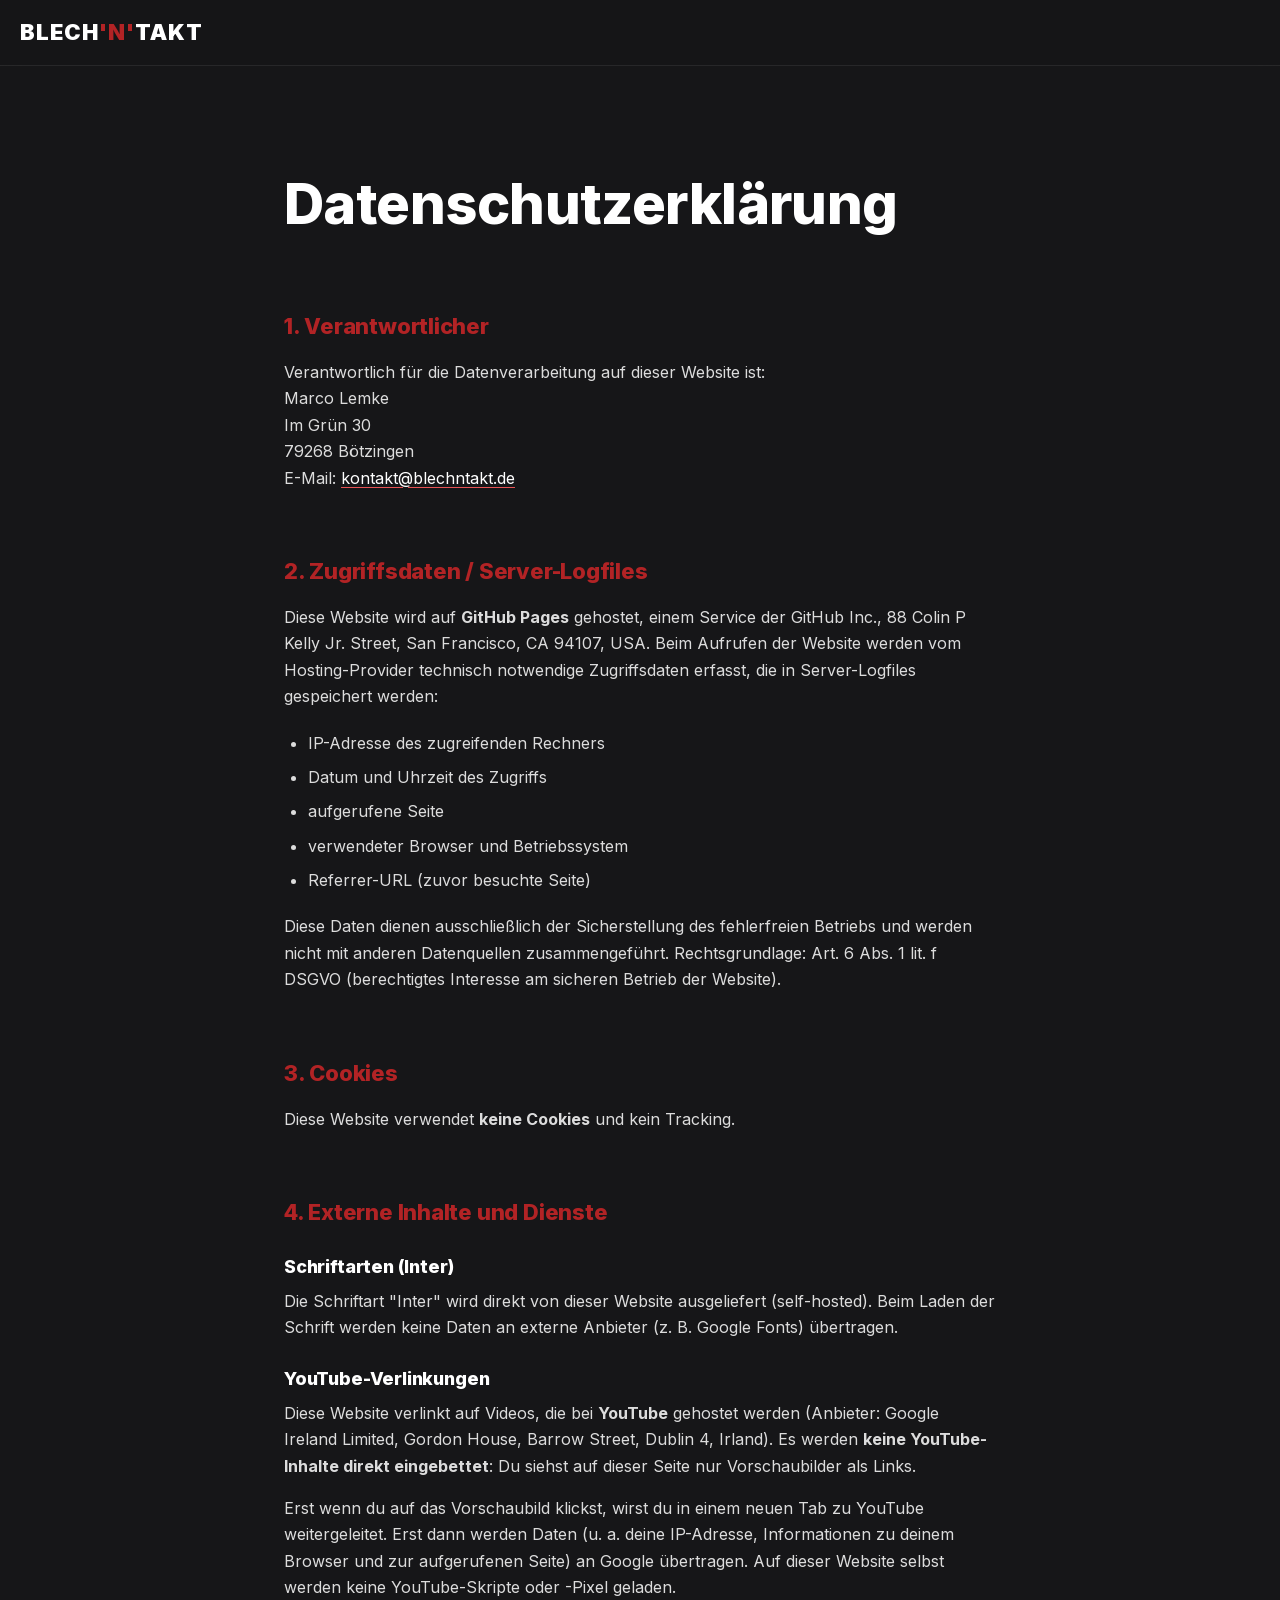
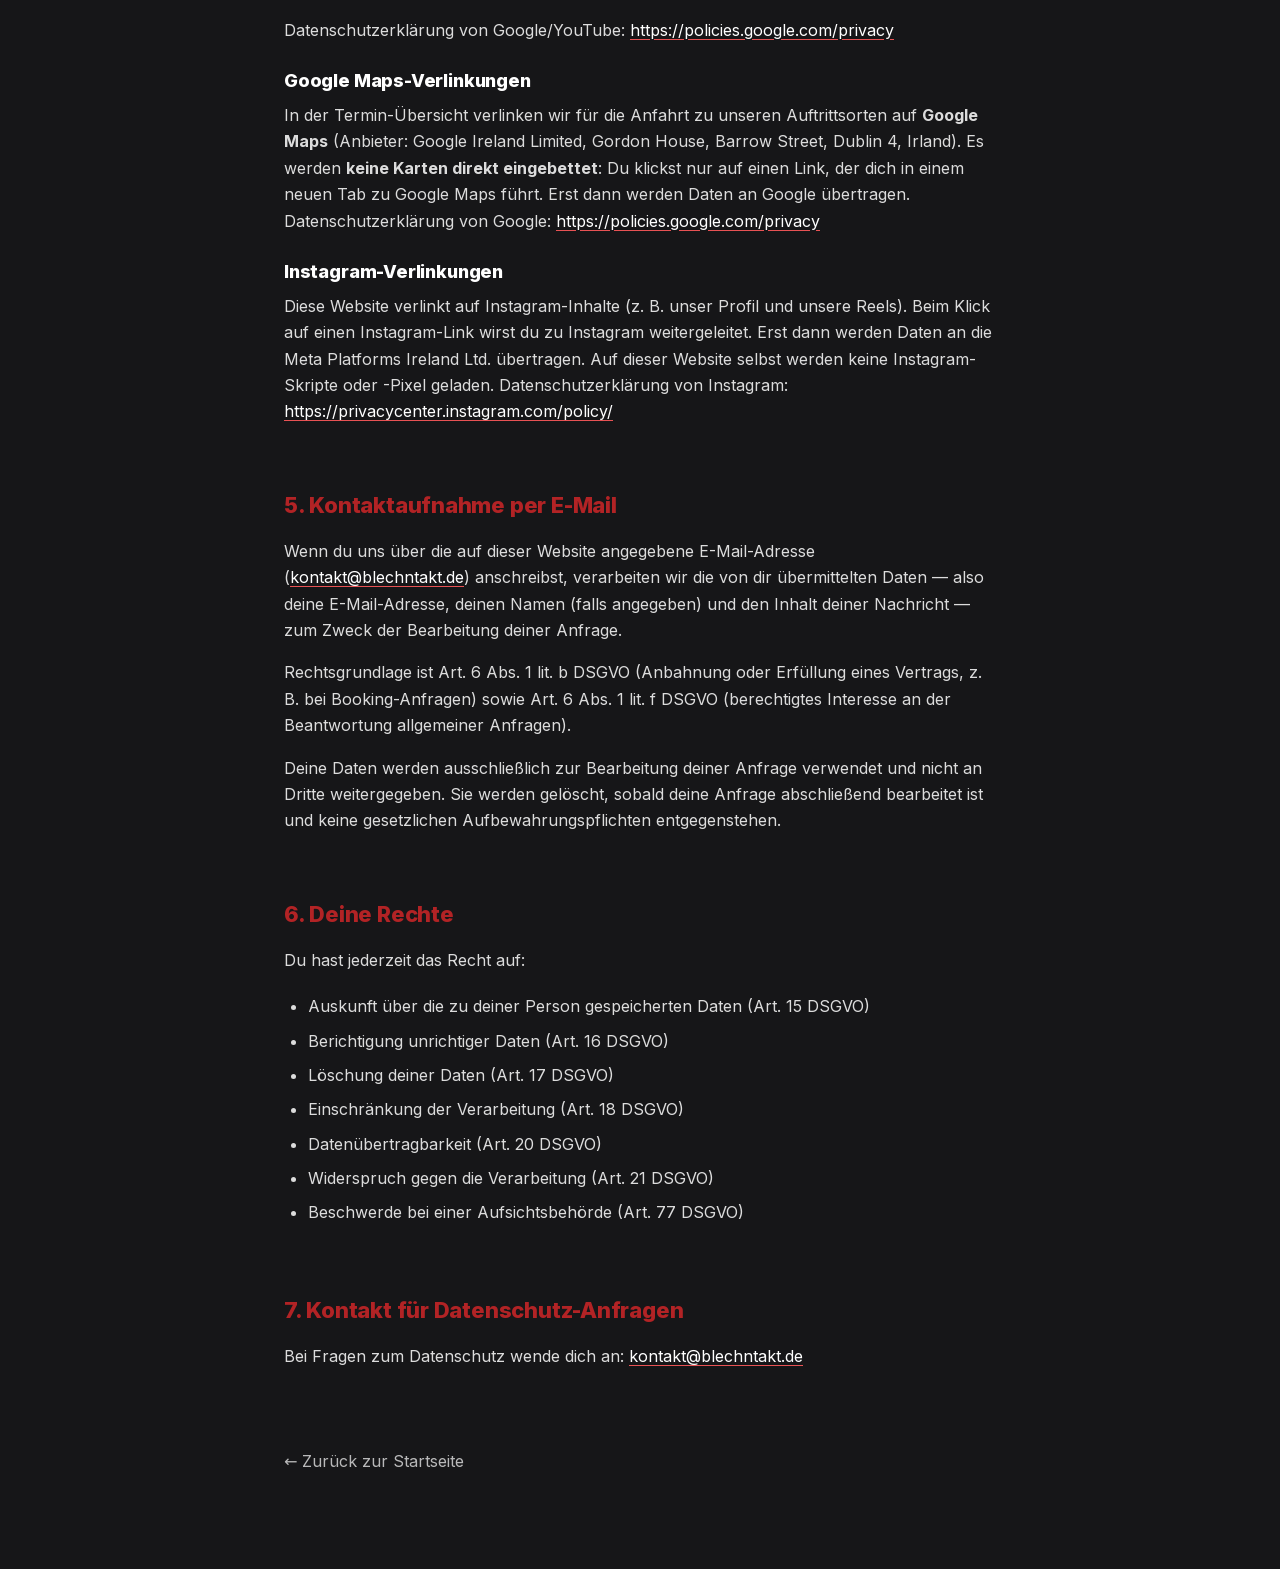
==== datenschutz.html @ 90e75db2 "Repertoire: Südböhmische Polka auf das YouTube-Video verlinken Co-Authored-By: Claude Opus 5.5 <nore" ====
<!DOCTYPE html>
<html lang="de">
<head>
  <meta charset="UTF-8">
  <meta name="viewport" content="width=device-width, initial-scale=1">
  <title>Datenschutz · blech'n'takt</title>
  <meta name="description" content="Datenschutzerklärung der Combo blech'n'takt">
  <link rel="icon" href="assets/icons/favicon.svg" type="image/svg+xml">
  <link rel="icon" href="assets/icons/favicon-32.png" sizes="32x32" type="image/png">
  <link rel="apple-touch-icon" href="assets/icons/apple-touch-icon.png">
  <link rel="stylesheet" href="styles.css?v=2026-10-27j">
  <style>
    .legal { max-width: 760px; margin: 0 auto; padding: var(--space-2xl) var(--space-md); }
    .legal h1 { font-size: var(--font-size-h2); margin-bottom: var(--space-lg); }
    .legal h2 { font-size: 22px; margin-top: var(--space-xl); margin-bottom: var(--space-sm); color: var(--color-accent); }
    .legal h3 { font-size: 18px; margin-top: var(--space-md); margin-bottom: var(--space-xs); }
    .legal p { color: var(--color-text-muted); line-height: var(--line-height-relaxed); margin-bottom: var(--space-sm); }
    .legal ul { color: var(--color-text-muted); line-height: var(--line-height-relaxed); margin-left: var(--space-md); margin-bottom: var(--space-sm); }
    .legal ul li { list-style: disc; padding: 4px 0; }
    .legal .back { display: inline-block; margin-top: var(--space-xl); color: var(--color-text-soft); text-decoration: none; }
    .legal .back:hover { color: var(--color-accent); }
    .placeholder { background: rgba(178,35,37,0.15); padding: 2px 8px; border-radius: 4px; color: var(--color-accent); font-weight: 600; }
  </style>
</head>
<body>

<header class="site-header">
  <a href="index.html" class="site-header__logo">
    <span class="logo-text">BLECH<span class="red-n">'N'</span>TAKT</span>
  </a>
</header>

<main class="legal">
  <h1>Datenschutzerklärung</h1>

  <h2>1. Verantwortlicher</h2>
  <p>
    Verantwortlich für die Datenverarbeitung auf dieser Website ist:<br>
    Marco Lemke<br>
    Im Grün 30<br>
    79268 Bötzingen<br>
    E-Mail: <a href="mailto:kontakt@blechntakt.de">kontakt@blechntakt.de</a>
  </p>

  <h2>2. Zugriffsdaten / Server-Logfiles</h2>
  <p>
    Diese Website wird auf <strong>GitHub Pages</strong> gehostet, einem Service der GitHub Inc.,
    88 Colin P Kelly Jr. Street, San Francisco, CA 94107, USA.
    Beim Aufrufen der Website werden vom Hosting-Provider technisch notwendige Zugriffsdaten erfasst,
    die in Server-Logfiles gespeichert werden:
  </p>
  <ul>
    <li>IP-Adresse des zugreifenden Rechners</li>
    <li>Datum und Uhrzeit des Zugriffs</li>
    <li>aufgerufene Seite</li>
    <li>verwendeter Browser und Betriebssystem</li>
    <li>Referrer-URL (zuvor besuchte Seite)</li>
  </ul>
  <p>
    Diese Daten dienen ausschließlich der Sicherstellung des fehlerfreien Betriebs und werden nicht
    mit anderen Datenquellen zusammengeführt. Rechtsgrundlage: Art. 6 Abs. 1 lit. f DSGVO
    (berechtigtes Interesse am sicheren Betrieb der Website).
  </p>

  <h2>3. Cookies</h2>
  <p>
    Diese Website verwendet <strong>keine Cookies</strong> und kein Tracking.
  </p>

  <h2>4. Externe Inhalte und Dienste</h2>

  <h3>Schriftarten (Inter)</h3>
  <p>
    Die Schriftart "Inter" wird direkt von dieser Website ausgeliefert (self-hosted).
    Beim Laden der Schrift werden keine Daten an externe Anbieter (z. B. Google Fonts)
    übertragen.
  </p>

  <h3>YouTube-Verlinkungen</h3>
  <p>
    Diese Website verlinkt auf Videos, die bei <strong>YouTube</strong> gehostet
    werden (Anbieter: Google Ireland Limited, Gordon House, Barrow Street, Dublin 4,
    Irland). Es werden <strong>keine YouTube-Inhalte direkt eingebettet</strong>: Du
    siehst auf dieser Seite nur Vorschaubilder als Links.
  </p>
  <p>
    Erst wenn du auf das Vorschaubild klickst, wirst du in einem neuen Tab zu
    YouTube weitergeleitet. Erst dann werden Daten (u. a. deine IP-Adresse,
    Informationen zu deinem Browser und zur aufgerufenen Seite) an Google
    übertragen. Auf dieser Website selbst werden keine YouTube-Skripte oder
    -Pixel geladen.
  </p>
  <p>
    Datenschutzerklärung von Google/YouTube:
    <a href="https://policies.google.com/privacy" rel="noopener" target="_blank">https://policies.google.com/privacy</a>
  </p>

  <h3>Google Maps-Verlinkungen</h3>
  <p>
    In der Termin-Übersicht verlinken wir für die Anfahrt zu unseren
    Auftrittsorten auf <strong>Google Maps</strong> (Anbieter:
    Google Ireland Limited, Gordon House, Barrow Street, Dublin 4, Irland).
    Es werden <strong>keine Karten direkt eingebettet</strong>: Du klickst
    nur auf einen Link, der dich in einem neuen Tab zu Google Maps führt.
    Erst dann werden Daten an Google übertragen.
    Datenschutzerklärung von Google:
    <a href="https://policies.google.com/privacy" rel="noopener" target="_blank">https://policies.google.com/privacy</a>
  </p>

  <h3>Instagram-Verlinkungen</h3>
  <p>
    Diese Website verlinkt auf Instagram-Inhalte (z. B. unser Profil und unsere Reels).
    Beim Klick auf einen Instagram-Link wirst du zu Instagram weitergeleitet. Erst dann werden
    Daten an die Meta Platforms Ireland Ltd. übertragen.
    Auf dieser Website selbst werden keine Instagram-Skripte oder -Pixel geladen.
    Datenschutzerklärung von Instagram:
    <a href="https://privacycenter.instagram.com/policy/" rel="noopener" target="_blank">https://privacycenter.instagram.com/policy/</a>
  </p>

  <h2>5. Kontaktaufnahme per E-Mail</h2>
  <p>
    Wenn du uns über die auf dieser Website angegebene E-Mail-Adresse
    (<a href="mailto:kontakt@blechntakt.de">kontakt@blechntakt.de</a>) anschreibst,
    verarbeiten wir die von dir übermittelten Daten — also deine E-Mail-Adresse,
    deinen Namen (falls angegeben) und den Inhalt deiner Nachricht — zum Zweck
    der Bearbeitung deiner Anfrage.
  </p>
  <p>
    Rechtsgrundlage ist Art. 6 Abs. 1 lit. b DSGVO (Anbahnung oder Erfüllung eines
    Vertrags, z. B. bei Booking-Anfragen) sowie Art. 6 Abs. 1 lit. f DSGVO
    (berechtigtes Interesse an der Beantwortung allgemeiner Anfragen).
  </p>
  <p>
    Deine Daten werden ausschließlich zur Bearbeitung deiner Anfrage verwendet
    und nicht an Dritte weitergegeben. Sie werden gelöscht, sobald deine Anfrage
    abschließend bearbeitet ist und keine gesetzlichen Aufbewahrungspflichten
    entgegenstehen.
  </p>

  <h2>6. Deine Rechte</h2>
  <p>
    Du hast jederzeit das Recht auf:
  </p>
  <ul>
    <li>Auskunft über die zu deiner Person gespeicherten Daten (Art. 15 DSGVO)</li>
    <li>Berichtigung unrichtiger Daten (Art. 16 DSGVO)</li>
    <li>Löschung deiner Daten (Art. 17 DSGVO)</li>
    <li>Einschränkung der Verarbeitung (Art. 18 DSGVO)</li>
    <li>Datenübertragbarkeit (Art. 20 DSGVO)</li>
    <li>Widerspruch gegen die Verarbeitung (Art. 21 DSGVO)</li>
    <li>Beschwerde bei einer Aufsichtsbehörde (Art. 77 DSGVO)</li>
  </ul>

  <h2>7. Kontakt für Datenschutz-Anfragen</h2>
  <p>
    Bei Fragen zum Datenschutz wende dich an:
    <a href="mailto:kontakt@blechntakt.de">kontakt@blechntakt.de</a>
  </p>

  <a href="index.html" class="back">← Zurück zur Startseite</a>
</main>

</body>
</html>
---- styles.css ----
/* ============================================================
   blech'n'takt Landing Page — Stylesheet
   Mobile-first. Base = 1fr-Stack, dann min-width-Queries.
   ============================================================ */

/* ============================================================
   Inter — self-hosted (DSGVO-konform, kein Google CDN)
   Variable Font: eine Datei je Subset deckt alle Stärken 400–900 ab
   ============================================================ */

@font-face {
  font-family: 'Inter';
  font-style: normal;
  font-weight: 400 900;
  font-display: swap;
  src: url('assets/fonts/inter-latin-ext.woff2') format('woff2');
  unicode-range: U+0100-02BA, U+02BD-02C5, U+02C7-02CC, U+02CE-02D7, U+02DD-02FF, U+0304, U+0308, U+0329, U+1D00-1DBF, U+1E00-1E9F, U+1EF2-1EFF, U+2020, U+20A0-20AB, U+20AD-20C0, U+2113, U+2C60-2C7F, U+A720-A7FF;
}
@font-face {
  font-family: 'Inter';
  font-style: normal;
  font-weight: 400 900;
  font-display: swap;
  src: url('assets/fonts/inter-latin.woff2') format('woff2');
  unicode-range: U+0000-00FF, U+0131, U+0152-0153, U+02BB-02BC, U+02C6, U+02DA, U+02DC, U+0304, U+0308, U+0329, U+2000-206F, U+20AC, U+2122, U+2191, U+2193, U+2212, U+2215, U+FEFF, U+FFFD;
}

:root {
  /* Brand colors */
  --color-bg: #161618;
  --color-bg-deep: #0c0c0e;
  --color-bg-card: #1c1c1f;
  --color-bg-darkest: #0a0a0c;

  --color-accent: #B22325;
  --color-accent-hover: #9a1d1f;
  --color-accent-text: #E85254;        /* Lighter brand red for text on dark bg, >= 4.6:1 (WCAG AA) */

  --color-text: #ffffff;
  --color-text-muted: rgba(255, 255, 255, 0.85);
  --color-text-soft: rgba(255, 255, 255, 0.7);
  --color-text-faint: rgba(255, 255, 255, 0.6);

  --color-success: #22C55E;

  --color-border: rgba(255, 255, 255, 0.08);
  --color-border-subtle: rgba(255, 255, 255, 0.06);

  /* Type scale */
  --font-family-base: 'Inter', system-ui, -apple-system, BlinkMacSystemFont, sans-serif;
  --font-size-h1: clamp(40px, 6vw, 80px);
  --font-size-h2: clamp(32px, 4.5vw, 56px);
  --font-size-h3: 24px;
  --font-size-lead: 18px;
  --font-size-body: 16px;
  --font-size-small: 14px;
  --font-size-micro: 12px;

  --line-height-tight: 1.05;
  --line-height-normal: 1.5;
  --line-height-relaxed: 1.65;

  /* Spacing */
  --space-xs: 8px;
  --space-sm: 16px;
  --space-md: 24px;
  --space-lg: 32px;
  --space-xl: 64px;
  --space-2xl: 96px;
  --space-3xl: 120px;

  /* Border radius */
  --radius-sm: 4px;
  --radius-md: 8px;
  --radius-lg: 12px;
  --radius-xl: 24px;

  /* Motion */
  --transition-fast: 0.15s ease;
  --transition-base: 0.2s ease;
  --transition-slow: 0.3s ease;

  /* Layout */
  --container-max: 1200px;
  --content-max: 800px;

  /* Z-index */
  --z-sticky: 100;
  --z-header: 50;
}

@media (prefers-reduced-motion: reduce) {
  :root {
    --transition-fast: 0.001ms;
    --transition-base: 0.001ms;
    --transition-slow: 0.001ms;
  }
  html { scroll-behavior: auto; }
}

/* ============================================================
   Reset & Base
   ============================================================ */

*, *::before, *::after { box-sizing: border-box; }

html {
  scroll-behavior: smooth;
  /* Anker-Sprünge unter dem Header positionieren */
  scroll-padding-top: 80px;
}

body {
  margin: 0;
  font-family: var(--font-family-base);
  background: var(--color-bg);
  color: var(--color-text);
  font-size: var(--font-size-body);
  line-height: var(--line-height-normal);
  -webkit-font-smoothing: antialiased;
  -moz-osx-font-smoothing: grayscale;
}

img { max-width: 100%; height: auto; display: block; }

a {
  color: var(--color-text);
  text-decoration-color: var(--color-accent-text);
  text-underline-offset: 3px;
}

h1, h2, h3, h4 { margin: 0; font-weight: 800; letter-spacing: -0.01em; }
p { margin: 0; }
ul { padding: 0; margin: 0; list-style: none; }

:focus-visible {
  outline: 2px solid var(--color-accent);
  outline-offset: 3px;
  border-radius: var(--radius-sm);
}

.skip-link {
  position: absolute;
  top: -40px;
  left: 0;
  background: var(--color-accent);
  color: var(--color-text);
  padding: 8px 16px;
  z-index: 200;
  text-decoration: none;
}
.skip-link:focus { top: 0; }

/* ============================================================
   Globale Patterns
   ============================================================ */

.red-n { color: var(--color-accent); }  /* logo letter, keeps exact brand red */

/* Outline icons from the inline sprite in index.html; colour follows the text */
.icon {
  width: 1em; height: 1em;
  flex-shrink: 0;
  vertical-align: -0.125em;
  fill: none; stroke: currentColor; stroke-width: 2;
  stroke-linecap: round; stroke-linejoin: round;
}
.rep-cat__title .icon, .gig-card__venue .icon, .gigs__private-label .icon { color: var(--color-accent-text); }

.section-title {
  font-size: var(--font-size-h2);
  line-height: var(--line-height-tight);
  margin-bottom: var(--space-md);
}
.section-title .accent { color: var(--color-accent-text); }

.btn {
  display: inline-flex;
  align-items: center;
  justify-content: center;
  gap: 10px;
  font-family: inherit;
  font-weight: 700;
  text-decoration: none;
  border: none;
  cursor: pointer;
  transition: background var(--transition-base), transform var(--transition-base);
}

.btn--primary {
  background: var(--color-accent);
  color: var(--color-text);
  padding: 18px 28px;
  font-size: 18px;
  border-radius: var(--radius-md);
  min-height: 56px;
}
/* Very narrow phones: keep "Jetzt anrufen: 0171/..." on one line */
@media (max-width: 389px) {
  .btn--primary { padding-inline: 16px; font-size: 16px; gap: 8px; white-space: nowrap; }
}
.btn--primary:hover { background: var(--color-accent-hover); transform: translateY(-1px); }

.badge {
  display: inline-block;
  padding: 4px 10px;
  border-radius: var(--radius-sm);
  font-size: var(--font-size-micro);
  font-weight: 600;
  letter-spacing: 0.5px;
  text-transform: uppercase;
}
.badge--confirmed {
  background: rgba(34, 197, 94, 0.15);
  color: var(--color-success);
}

.logo-text {
  font-weight: 900;
  font-size: 22px;
  letter-spacing: 1px;
  color: var(--color-text);
  text-decoration: none;
}
.logo-text--small { font-size: 18px; }

/* ============================================================
   Site Header
   ============================================================ */

.site-header {
  position: sticky;
  top: 0;
  z-index: var(--z-header);
  display: flex;
  flex-direction: column;
  align-items: center;
  gap: 10px;
  padding: 12px 16px;
  background: rgba(22, 22, 24, 0.85);
  backdrop-filter: blur(12px);
  -webkit-backdrop-filter: blur(12px);
  border-bottom: 1px solid var(--color-border);
}

.site-header__logo { text-decoration: none; }

.site-header__nav {
  display: flex;
  gap: 6px;
  align-items: center;
  flex-wrap: wrap;
  justify-content: center;
}
.site-header__nav a {
  text-decoration: none;
  color: var(--color-text-muted);
  font-size: 14px;
  font-weight: 600;
  padding: 13px 2px;
  margin-block: -7px;
  transition: color var(--transition-base);
}
.site-header__nav a:hover { color: var(--color-text); }

.site-header__nav-cta {
  background: var(--color-accent);
  color: var(--color-text) !important;
  padding: 6px 14px !important;
  border-radius: var(--radius-md);
  transition: background var(--transition-base);
}
.site-header__nav-cta:hover { background: var(--color-accent-hover); }
.site-header__nav-cta { position: relative; }
/* Invisible extension: 44px tap target without a taller button */
.site-header__nav-cta::after { content: ""; position: absolute; inset: -6px 0; }

@media (min-width: 720px) {
  .site-header {
    flex-direction: row;
    justify-content: space-between;
    gap: 0;
    padding: 16px 20px;
  }
  .site-header__nav { gap: var(--space-md); }
  .site-header__nav a { font-size: 15px; padding: 12px 4px; margin-block: -4px; }
  .site-header__nav-cta { padding: 8px 18px !important; }
}

/* ============================================================
   Hero (Split-Layout)
   ============================================================ */

.hero {
  display: grid;
  grid-template-columns: 1fr;
  gap: var(--space-xl);
  align-items: center;
  padding: var(--space-xl) var(--space-md) var(--space-2xl);
  max-width: var(--container-max);
  margin: 0 auto;
}
@media (min-width: 720px) {
  .hero {
    min-height: calc(100vh - 80px);
    min-height: calc(100svh - 80px);
  }
}
/* Phones: photo right under the header so the call button stays above the fold */
@media (max-width: 719px) {
  .hero { padding-top: var(--space-md); gap: var(--space-lg); }
}

.hero__content {
  display: flex;
  flex-direction: column;
  gap: var(--space-md);
  order: 2;
}

.hero__media {
  margin: 0;
  order: 1;
  border-radius: var(--radius-lg);
  overflow: hidden;
  box-shadow: 0 20px 60px rgba(0, 0, 0, 0.5);
}
.hero__media img { width: 100%; height: auto; display: block; }


.hero__title {
  font-size: var(--font-size-h1);
  font-weight: 900;
  line-height: var(--line-height-tight);
  letter-spacing: -0.02em;
}

.hero__subtitle {
  font-size: var(--font-size-lead);
  line-height: var(--line-height-relaxed);
  color: var(--color-text-muted);
  max-width: 520px;
}

.hero__cta-group {
  display: flex;
  flex-direction: column;
  align-items: flex-start;
  gap: var(--space-md);
  margin-top: var(--space-xs);
}

.hero__secondary-link {
  color: var(--color-text-soft);
  text-decoration: none;
  font-size: 15px;
  font-weight: 600;
  border-bottom: 1px solid var(--color-border);
  padding-bottom: 4px;
  transition: color var(--transition-base);
}
/* Invisible extension: 44px tap target without changing the look */
.hero__secondary-link, .booking__alt a, .repertoire__cta a, .hero__microtrust a { position: relative; }
.hero__secondary-link::after, .booking__alt a::after, .repertoire__cta a::after,
.hero__microtrust a::after { content: ""; position: absolute; inset: -12px -4px; }
.hero__microtrust a::after { inset: -14px -4px; }
.hero__secondary-link:hover { color: var(--color-text); border-bottom-color: var(--color-accent-text); }

.hero__microtrust {
  font-size: var(--font-size-small);
  color: var(--color-text-soft);
  margin-top: var(--space-md);
}
.hero__microtrust a { color: var(--color-text-muted); }

@media (min-width: 960px) {
  .hero {
    grid-template-columns: 1fr 1fr;
    padding-top: var(--space-2xl);
    gap: var(--space-2xl);
  }
  .hero__content { order: 1; }
  .hero__media { order: 2; }
  .hero__cta-group { flex-direction: row; flex-wrap: wrap; align-items: center; gap: var(--space-sm) var(--space-lg); }
  .hero__cta-group > * { white-space: nowrap; }
}

/* ============================================================
   About
   ============================================================ */

.about {
  background: var(--color-bg);
  padding: var(--space-2xl) var(--space-md);
  border-top: 1px solid var(--color-border);
}

.about__container {
  max-width: var(--container-max);
  margin: 0 auto;
  display: flex;
  flex-direction: column;
  gap: var(--space-lg);
}


.about__lead {
  font-size: var(--font-size-lead);
  line-height: var(--line-height-relaxed);
  color: var(--color-text-muted);
  max-width: 780px;
}

.about__body {
  display: grid;
  grid-template-columns: 1fr;
  gap: var(--space-xl);
  align-items: center;
}

.about__points {
  display: flex;
  flex-direction: column;
  gap: var(--space-md);
}
.about__points li {
  display: flex;
  gap: var(--space-md);
  padding: var(--space-md);
  background: var(--color-bg-card);
  border-radius: var(--radius-md);
  border: 1px solid var(--color-border);
}
.about__icon { width: 28px; height: 28px; color: var(--color-accent-text); }
.about__points strong { display: block; margin-bottom: 4px; color: var(--color-text); }
.about__points li > div { color: var(--color-text-muted); line-height: var(--line-height-relaxed); }

.about__events {
  font-size: var(--font-size-body);
  color: var(--color-text-muted);
  padding: var(--space-md) 0;
  border-top: 1px solid var(--color-border);
}
.about__events strong { color: var(--color-text); }

.about__media {
  margin: 0;
  border-radius: var(--radius-lg);
  overflow: hidden;
  background: var(--color-bg-card);
}
.about__media img { width: 100%; height: auto; display: block; }

@media (min-width: 960px) {
  .about__body { grid-template-columns: 1fr 1fr; gap: var(--space-2xl); }
}

/* ============================================================
   Videos
   ============================================================ */

.videos {
  background: var(--color-bg-deep);
  padding: var(--space-2xl) var(--space-md);
}

.videos__container {
  max-width: var(--container-max);
  margin: 0 auto;
}

.videos__subtitle {
  font-size: var(--font-size-lead);
  color: var(--color-text-muted);
  line-height: var(--line-height-relaxed);
  margin-bottom: var(--space-xl);
}

.videos__grid {
  display: grid;
  grid-template-columns: 1fr;
  gap: var(--space-md);
  margin-bottom: var(--space-lg);
  align-items: start;
}
.videos__grid:last-of-type { margin-bottom: var(--space-xl); }
.videos__grid.videos__grid--portrait {
  max-width: 900px;
  margin-left: auto;
  margin-right: auto;
}
@media (min-width: 720px) {
  .videos__grid.videos__grid--portrait { grid-template-columns: repeat(3, 1fr); gap: var(--space-md); }
}

.video-card {
  margin: 0;
  background: var(--color-bg-card);
  border-radius: var(--radius-lg);
  border: 1px solid var(--color-border);
  overflow: hidden;
  text-align: left;
  transition: border-color var(--transition-base);
}
.video-card:hover { border-color: var(--color-accent-text); }

.video-card--portrait {
  max-width: 360px;
  margin-left: auto;
  margin-right: auto;
  width: 100%;
}

.video-card__embed {
  position: relative;
  width: 100%;
  background: #000;
  aspect-ratio: 16/9;
  overflow: hidden;
}
.video-card--portrait .video-card__embed {
  aspect-ratio: 9/16;
}

/* Mobile: shorts as horizontal swipe strip instead of a tall stack */
@media (max-width: 719px) {
  .videos__grid.videos__grid--portrait {
    grid-template-columns: none;
    grid-auto-flow: column;
    grid-auto-columns: 70%;
    overflow-x: auto;
    scroll-snap-type: x mandatory;
    margin-inline: calc(-1 * var(--space-md));
    padding: 0 var(--space-md) var(--space-xs);
    scroll-padding-inline: var(--space-md);
  }
  .videos__grid--portrait .video-card--portrait {
    max-width: none;
    scroll-snap-align: start;
  }
}

.video-card__poster {
  position: absolute;
  inset: 0;
  width: 100%;
  height: 100%;
  border: 0;
  padding: 0;
  margin: 0;
  background: transparent;
  cursor: pointer;
  display: block;
  font: inherit;
  color: inherit;
  text-decoration: none;
}
.video-card__poster img {
  width: 100%;
  height: 100%;
  object-fit: cover;
  display: block;
}
.video-card__poster:focus-visible {
  outline: 3px solid var(--color-text);
  outline-offset: -3px;
}

.video-card__play {
  position: absolute;
  top: 50%;
  left: 50%;
  transform: translate(-50%, -50%);
  width: 72px;
  height: 72px;
  border-radius: 50%;
  background: rgba(178, 35, 37, 0.92);
  color: var(--color-text);
  display: flex;
  align-items: center;
  justify-content: center;
  pointer-events: none;
  transition: transform var(--transition-base), background var(--transition-base);
  box-shadow: 0 6px 24px rgba(0, 0, 0, 0.4);
}
.video-card__play svg { margin-left: 4px; }
.video-card__poster:hover .video-card__play,
.video-card__poster:focus-visible .video-card__play {
  background: var(--color-accent-hover);
  transform: translate(-50%, -50%) scale(1.08);
}


.video-card__embed iframe {
  position: absolute;
  inset: 0;
  width: 100%;
  height: 100%;
  border: 0;
  display: block;
}

.video-card__caption {
  padding: var(--space-md) var(--space-lg);
  font-size: 15px;
  color: var(--color-text-soft);
  line-height: var(--line-height-relaxed);
}
.video-card__caption strong {
  display: block;
  color: var(--color-text);
  margin-bottom: 4px;
  font-size: 17px;
  font-weight: 700;
}

@media (min-width: 720px) {
  .videos__grid { grid-template-columns: repeat(2, 1fr); gap: var(--space-lg); }
}

.videos__cta {
  display: flex;
  align-items: center;
  gap: var(--space-md);
  background: var(--color-bg-card);
  color: var(--color-text);
  text-decoration: none;
  padding: var(--space-lg);
  border-radius: var(--radius-lg);
  border: 1px solid var(--color-border);
  transition: border-color var(--transition-base), transform var(--transition-base), background var(--transition-base);
  max-width: 900px;
  margin-inline: auto;
}
.videos__cta:hover {
  border-color: var(--color-accent-text);
  background: var(--color-bg);
  transform: translateY(-2px);
}

.videos__cta-icon {
  flex-shrink: 0;
  width: 56px;
  height: 56px;
  background: var(--color-accent);
  border-radius: 50%;
  display: flex;
  align-items: center;
  justify-content: center;
  font-size: 22px;
  color: var(--color-text);
}

.videos__cta-text {
  display: flex;
  flex-direction: column;
  gap: 4px;
  min-width: 0;
}
.videos__cta-text strong { font-size: 20px; font-weight: 700; }
.videos__cta-handle { color: var(--color-text-soft); font-size: var(--font-size-small); }

.videos__cta-qr {
  display: none;  /* scanning a QR on the phone you are holding is pointless */
  flex-shrink: 0;
  width: 56px;
  height: 56px;
  border-radius: var(--radius-sm);
}

@media (min-width: 720px) {
  .videos__cta-qr { display: block; width: 96px; height: 96px; margin-left: auto; }
}

.videos__hint {
  font-size: var(--font-size-small);
  color: var(--color-text-faint);
  margin-top: var(--space-md);
}

/* ============================================================
   Gallery
   ============================================================ */

.gallery {
  background: var(--color-bg);
  padding: var(--space-2xl) var(--space-md);
}

.gallery__container {
  max-width: var(--container-max);
  margin: 0 auto;
}

.gallery__subtitle {
  color: var(--color-text-muted);
  margin-bottom: var(--space-xl);
}

.gallery__grid {
  display: grid;
  grid-template-columns: repeat(2, 1fr);
  grid-auto-flow: dense;
  gap: var(--space-sm);
}

.gallery__item {
  margin: 0;
  aspect-ratio: 4/3;
  overflow: hidden;
  border-radius: var(--radius-md);
  background: var(--color-bg-card);
}
.gallery__item picture { display: block; height: 100%; }
.gallery__item img {
  width: 100%;
  height: 100%;
  object-fit: cover;
  transition: transform var(--transition-slow);
}
.gallery__item--tall { aspect-ratio: 3/4; }

@media (hover: hover) {
  .gallery__item:hover img { transform: scale(1.04); }
}

@media (min-width: 720px) {
  .gallery__grid { grid-template-columns: repeat(3, 1fr); gap: var(--space-md); }
}

/* 9 photos: phones show the last one full width, larger screens a clean 3x3 */
@media (max-width: 719px) {
  .gallery__grid li:last-child:nth-child(odd) { grid-column: 1 / -1; }
}

/* ============================================================
   Gigs / Termine
   ============================================================ */

.gigs {
  background: var(--color-bg-deep);
  padding: var(--space-2xl) var(--space-md);
}

.gigs__container {
  max-width: var(--container-max);
  margin: 0 auto;
}

.gigs__subtitle {
  color: var(--color-text-muted);
  margin-bottom: var(--space-xl);
}

.gigs__month {
  font-size: 14px;
  font-weight: 700;
  letter-spacing: 2px;
  text-transform: uppercase;
  color: var(--color-text-soft);
  margin-bottom: var(--space-md);
  padding-bottom: var(--space-xs);
  border-bottom: 1px solid var(--color-border);
}

.gigs__list {
  display: grid;
  grid-template-columns: 1fr;
  gap: var(--space-md);
}

.gig-card {
  display: flex;
  flex-direction: column;
  background: var(--color-bg-card);
  border: 1px solid var(--color-border);
  border-radius: var(--radius-lg);
  padding: var(--space-md) var(--space-lg);
  position: relative;
  transition: border-color var(--transition-base), transform var(--transition-base);
  text-decoration: none;
  color: inherit;
  height: 100%;
}

.gig-card--link { cursor: pointer; }
.gig-card--link:hover,
.gig-card--link:focus-visible {
  border-color: var(--color-accent-text);
  transform: translateY(-2px);
}
.gig-card--link:focus-visible { outline: none; box-shadow: 0 0 0 2px var(--color-accent); }

.gig-card--private {
  background: linear-gradient(135deg, var(--color-bg-card), rgba(178,35,37,0.05));
}

.gig-card__map-hint {
  display: block;
  margin-top: auto;
  margin-bottom: var(--space-xs);
  font-size: var(--font-size-small);
  color: var(--color-text-soft);
  font-weight: 600;
  letter-spacing: 0.3px;
}

.gig-card__date {
  display: flex;
  gap: var(--space-md);
  align-items: baseline;
  color: var(--color-accent-text);
  font-weight: 700;
  font-size: var(--font-size-small);
  letter-spacing: 0.5px;
  margin-bottom: var(--space-xs);
}
.gig-card__day { font-size: 16px; }
.gig-card__time { color: var(--color-text-soft); font-weight: 600; }

.gig-card__title {
  font-size: 22px;
  font-weight: 800;
  margin-bottom: 4px;
}

.gig-card__venue {
  color: var(--color-text-soft);
  font-size: 15px;
  margin-bottom: var(--space-md);
}

/* Past gigs: muted text instead of opacity, so contrast stays readable */
.gig-card--past .gig-card__date,
.gig-card--past .gig-card__title { color: var(--color-text-soft); }
.gig-card--link:hover .gig-card__map-hint { color: var(--color-accent-text); }
.gig-card--past .gig-card__map-hint { display: none; }
.gig-card__past-label {
  margin-left: auto;
  font-size: var(--font-size-micro);
  font-weight: 600;
  letter-spacing: 0.5px;
  text-transform: uppercase;
  color: var(--color-text-soft);
}

.gigs__subtitle + .gigs__cta-btn { margin-top: calc(-1 * var(--space-md)); }
.gigs__cta-btn { margin-bottom: var(--space-xl); }
@media (max-width: 479px) {
  .gigs__cta-btn { width: 100%; padding-inline: var(--space-sm); font-size: 17px; }
}

.gigs__private {
  margin-top: var(--space-md);
  color: var(--color-text-soft);
  font-size: 15px;
  line-height: var(--line-height-relaxed);
}
.gigs__private-label { font-weight: 700; color: var(--color-text-muted); }
.gigs__private + .gigs__month { margin-top: var(--space-xl); }

/* Past season: compact reference list instead of cards */
.gigs__past { columns: 2; column-gap: var(--space-md); }
.gigs__past li {
  display: grid;
  grid-template-columns: 4em 1fr;
  column-gap: var(--space-sm);
  padding: 10px 0;
  border-bottom: 1px solid var(--color-border);
  break-inside: avoid;
}
.gigs__past-date { color: var(--color-text-soft); font-weight: 700; font-variant-numeric: tabular-nums; }
.gigs__past-name { font-weight: 700; }
.gigs__past-place { grid-column: 2; color: var(--color-text-soft); font-size: var(--font-size-small); }
/* Phones: date on its own small line so names fit in two columns */
@media (max-width: 719px) {
  .gigs__past li { grid-template-columns: 1fr; padding: 8px 0; }
  .gigs__past-date { font-size: var(--font-size-small); }
  .gigs__past-place { grid-column: 1; }
}
@media (min-width: 720px) {
  .gigs__past { column-gap: var(--space-xl); }
}

@media (min-width: 720px) {
  .gigs__list { grid-template-columns: repeat(2, 1fr); }
}
@media (min-width: 1100px) {
  .gigs__list { grid-template-columns: repeat(3, 1fr); }
}

/* ============================================================
   Repertoire
   ============================================================ */

.repertoire {
  background: var(--color-bg);
  padding: var(--space-2xl) var(--space-md);
}

.repertoire__container {
  max-width: var(--container-max);
  margin: 0 auto;
}

.repertoire__subtitle {
  color: var(--color-text-muted);
  margin-bottom: var(--space-xl);
}

.repertoire__grid {
  display: grid;
  grid-template-columns: 1fr;
  gap: var(--space-md);
  margin-bottom: var(--space-xl);
}

.rep-cat {
  padding: var(--space-md) var(--space-lg);
  background: var(--color-bg-card);
  border: 1px solid var(--color-border);
  border-radius: var(--radius-lg);
}

.rep-cat__title {
  display: flex;
  align-items: center;
  gap: var(--space-sm);
  font-size: 20px;
  color: var(--color-text);
  margin-bottom: var(--space-md);
  padding-bottom: var(--space-sm);
  border-bottom: 1px solid var(--color-border);
}

.rep-cat__list li {
  padding: 10px 0;
  color: var(--color-text-muted);
  border-bottom: 1px solid var(--color-border-subtle);
  font-size: 15px;
}
.rep-cat__list li:last-child { border-bottom: none; }
.rep-cat__video {
  display: inline-flex; align-items: center; gap: 6px;
  min-height: 44px; margin-block: -11px;
  color: var(--color-text);
  text-decoration: underline; text-decoration-color: var(--color-accent-text);
  text-underline-offset: 4px;
}
.rep-cat__video .icon { color: var(--color-accent-text); width: 0.85em; height: 0.85em; }
.rep-cat__video:hover { color: var(--color-accent-text); }

.repertoire__cta {
  color: var(--color-text-muted);
  font-size: var(--font-size-lead);
  line-height: var(--line-height-relaxed);
}
.repertoire__cta a {
  display: inline-block;
  margin-left: var(--space-xs);
  color: var(--color-accent-text);
  text-decoration: none;
  font-weight: 700;
}

@media (min-width: 720px) { .repertoire__grid { grid-template-columns: repeat(3, 1fr); } }

/* ============================================================
   Booking
   ============================================================ */

.booking {
  background: var(--color-accent);
  color: var(--color-text);
  padding: var(--space-3xl) var(--space-md);
  text-align: center;
}

.booking__container {
  max-width: var(--content-max);
  margin: 0 auto;
}


.booking__title {
  font-size: clamp(40px, 6vw, 72px);
  font-weight: 900;
  line-height: var(--line-height-tight);
  margin-bottom: var(--space-md);
}

.booking__lead {
  font-size: var(--font-size-lead);
  line-height: var(--line-height-relaxed);
  opacity: 0.95;
  margin-bottom: var(--space-lg);
  max-width: 580px;
  margin-inline: auto;
}

.booking__proof {
  max-width: 580px;
  margin: 0 auto var(--space-xl);
  padding-top: var(--space-md);
  border-top: 1px solid rgba(255, 255, 255, 0.3);
}
.booking__proof-words {
  font-size: clamp(20px, 3vw, 26px);
  font-weight: 800;
  margin-bottom: var(--space-xs);
}
.booking__proof-text {
  line-height: var(--line-height-relaxed);
}

.booking__refs-title {
  margin-top: var(--space-md);
  font-size: var(--font-size-micro);
  font-weight: 700;
  letter-spacing: 2px;
  text-transform: uppercase;
}
.booking__refs {
  margin-top: var(--space-xs);
  font-size: var(--font-size-small);
  font-weight: 600;
  line-height: var(--line-height-relaxed);
}

.booking__contact {
  margin-top: calc(-1 * var(--space-md));
  margin-bottom: var(--space-sm);
  font-size: var(--font-size-lead);
}
.booking__contact strong { font-weight: 800; }

.booking__cta-tel {
  display: inline-flex;
  align-items: center;
  gap: 14px;
  background: var(--color-text);
  color: var(--color-accent);
  padding: var(--space-md) var(--space-xl);
  font-size: clamp(24px, 4vw, 36px);
  font-weight: 900;
  border-radius: var(--radius-lg);
  text-decoration: none;
  min-height: 72px;
  transition: background var(--transition-base), color var(--transition-base), transform var(--transition-base);
}
@media (max-width: 479px) {
  .booking__cta-tel { padding-inline: var(--space-md); white-space: nowrap; font-size: 26px; }
}
.booking__cta-tel:hover {
  background: var(--color-bg);
  color: var(--color-text);
  transform: translateY(-2px);
}

.booking__alt {
  margin-top: var(--space-xl);
  display: flex;
  gap: var(--space-lg);
  justify-content: center;
  flex-wrap: wrap;
}
.booking__alt a {
  color: var(--color-text);
  text-decoration: underline;
  text-decoration-color: rgba(255, 255, 255, 0.3);
  font-weight: 600;
  font-size: 16px;
  transition: text-decoration-color var(--transition-base);
}
.booking__alt a:hover { text-decoration-color: var(--color-text); }

/* ============================================================
   Site Footer
   ============================================================ */

.site-footer {
  background: var(--color-bg-darkest);
  color: var(--color-text-soft);
  padding: var(--space-xl) var(--space-md);
  border-top: 1px solid var(--color-border);
}

.site-footer__container {
  max-width: var(--container-max);
  margin: 0 auto;
  display: grid;
  grid-template-columns: 1fr;
  gap: var(--space-lg);
}

.site-footer__brand .logo-text { display: block; margin-bottom: var(--space-xs); }
.site-footer__tagline {
  letter-spacing: 2px;
  text-transform: uppercase;
  font-size: 12px;
  font-weight: 600;
  color: var(--color-text-faint);
}
.site-footer__copy {
  font-size: 12px;
  color: var(--color-text-faint);
  margin-top: var(--space-xs);
}

.site-footer__col h3 {
  font-size: 12px;
  font-weight: 700;
  letter-spacing: 1.5px;
  text-transform: uppercase;
  color: var(--color-text-faint);
  margin-bottom: 4px;
}
.site-footer__col {
  display: flex;
  flex-direction: column;
}
.site-footer__col a {
  color: var(--color-text-soft);
  text-decoration: none;
  font-size: 14px;
  padding: 12px 0;
  transition: color var(--transition-base);
}
.site-footer__col a:hover { color: var(--color-accent-text); }

/* Phones: two columns, brand and booking full width */
@media (max-width: 719px) {
  .site-footer__container { grid-template-columns: 1fr 1fr; gap: var(--space-md); }
  .site-footer__brand, .site-footer__col:last-child { grid-column: 1 / -1; }
}
@media (min-width: 720px) {
  .site-footer__container { grid-template-columns: 2fr 1fr 1fr auto; gap: var(--space-xl); }
}

/* ============================================================
   Sticky Mobile Call Bar
   ============================================================ */

.sticky-call {
  position: fixed;
  left: 0;
  right: 0;
  bottom: 0;
  display: none;
  align-items: center;
  justify-content: center;
  gap: 10px;
  background: var(--color-accent);
  color: var(--color-text);
  padding: 14px 16px;
  font-weight: 700;
  font-size: 16px;
  text-decoration: none;
  z-index: var(--z-sticky);
  box-shadow: 0 -4px 20px rgba(0, 0, 0, 0.3);
}
.sticky-call:hover { background: var(--color-accent-hover); }
.sticky-call { transition: transform var(--transition-base); }
.sticky-call--hidden { transform: translateY(110%); }

@media (max-width: 719px) {
  .sticky-call { display: flex; }
  /* Space so the sticky bar never covers the footer, in the footer's own color */
  .site-footer { padding-bottom: calc(var(--space-xl) + 60px); }
}
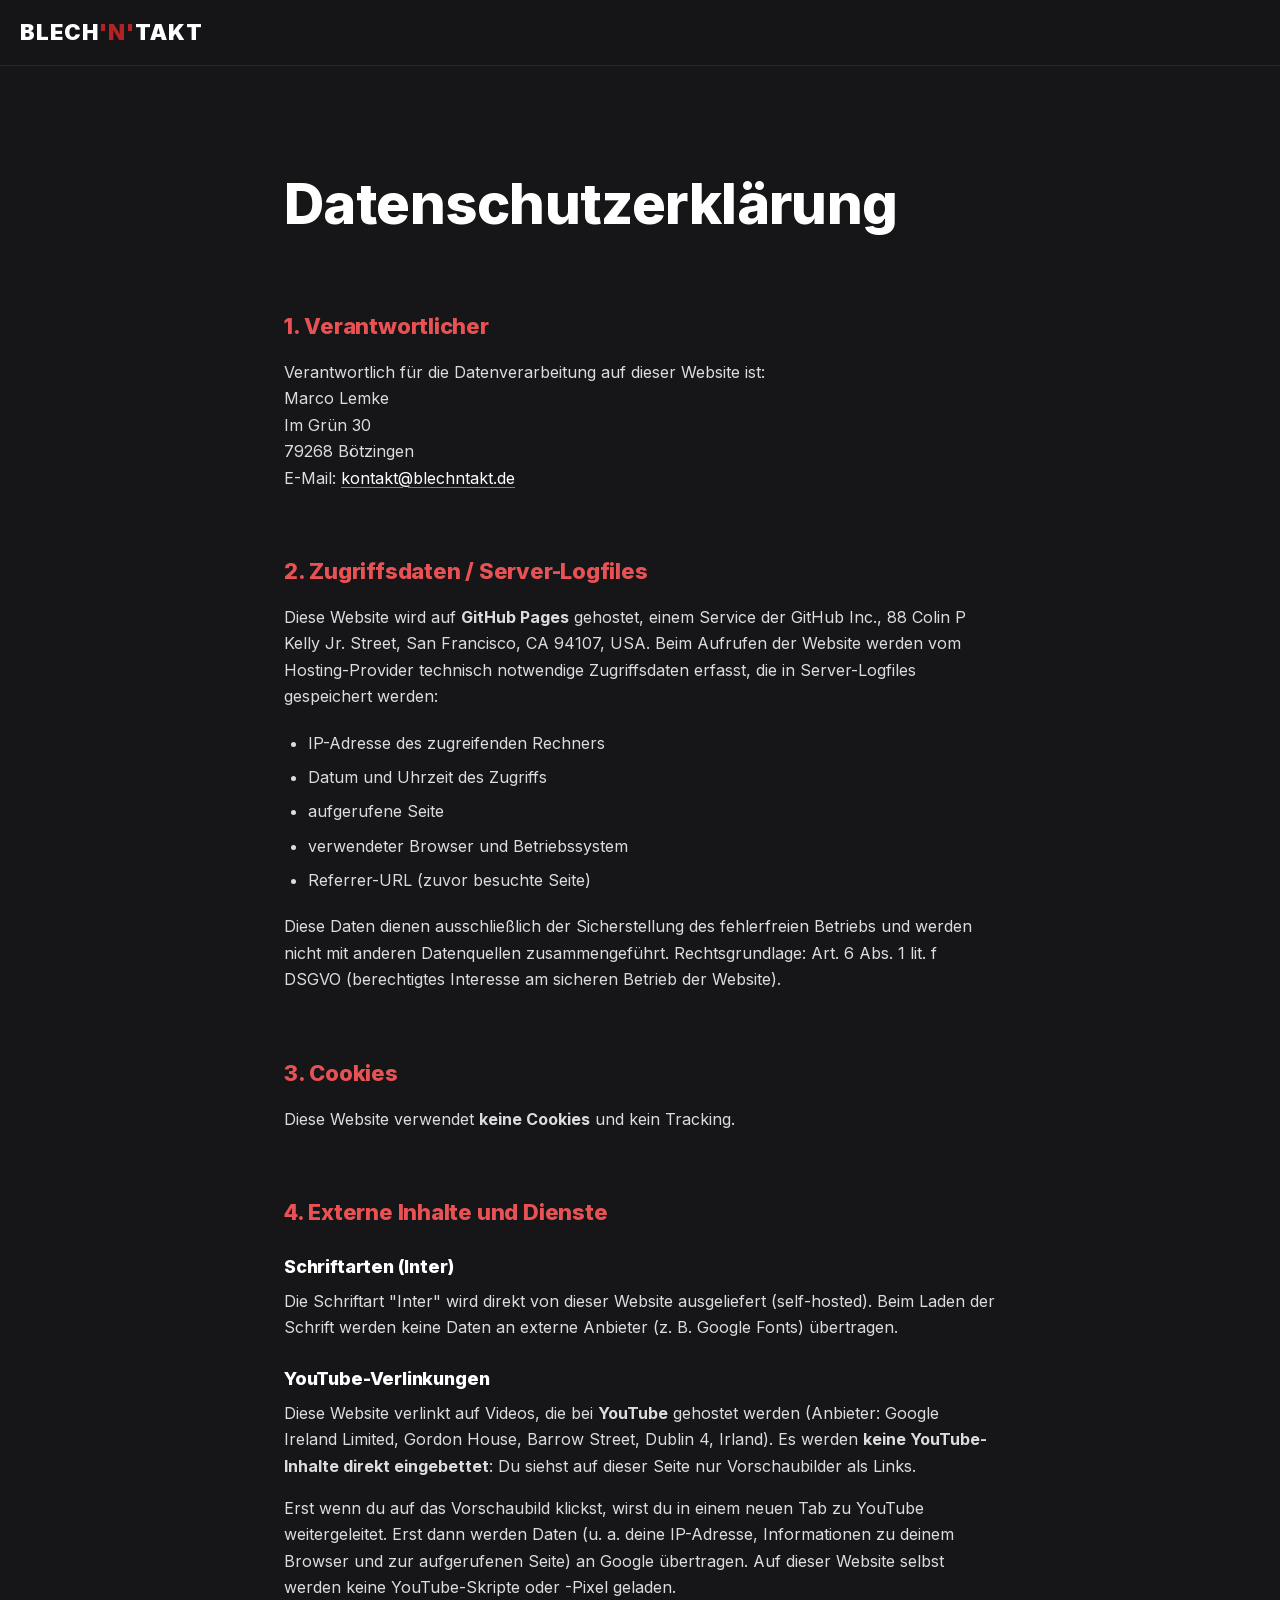
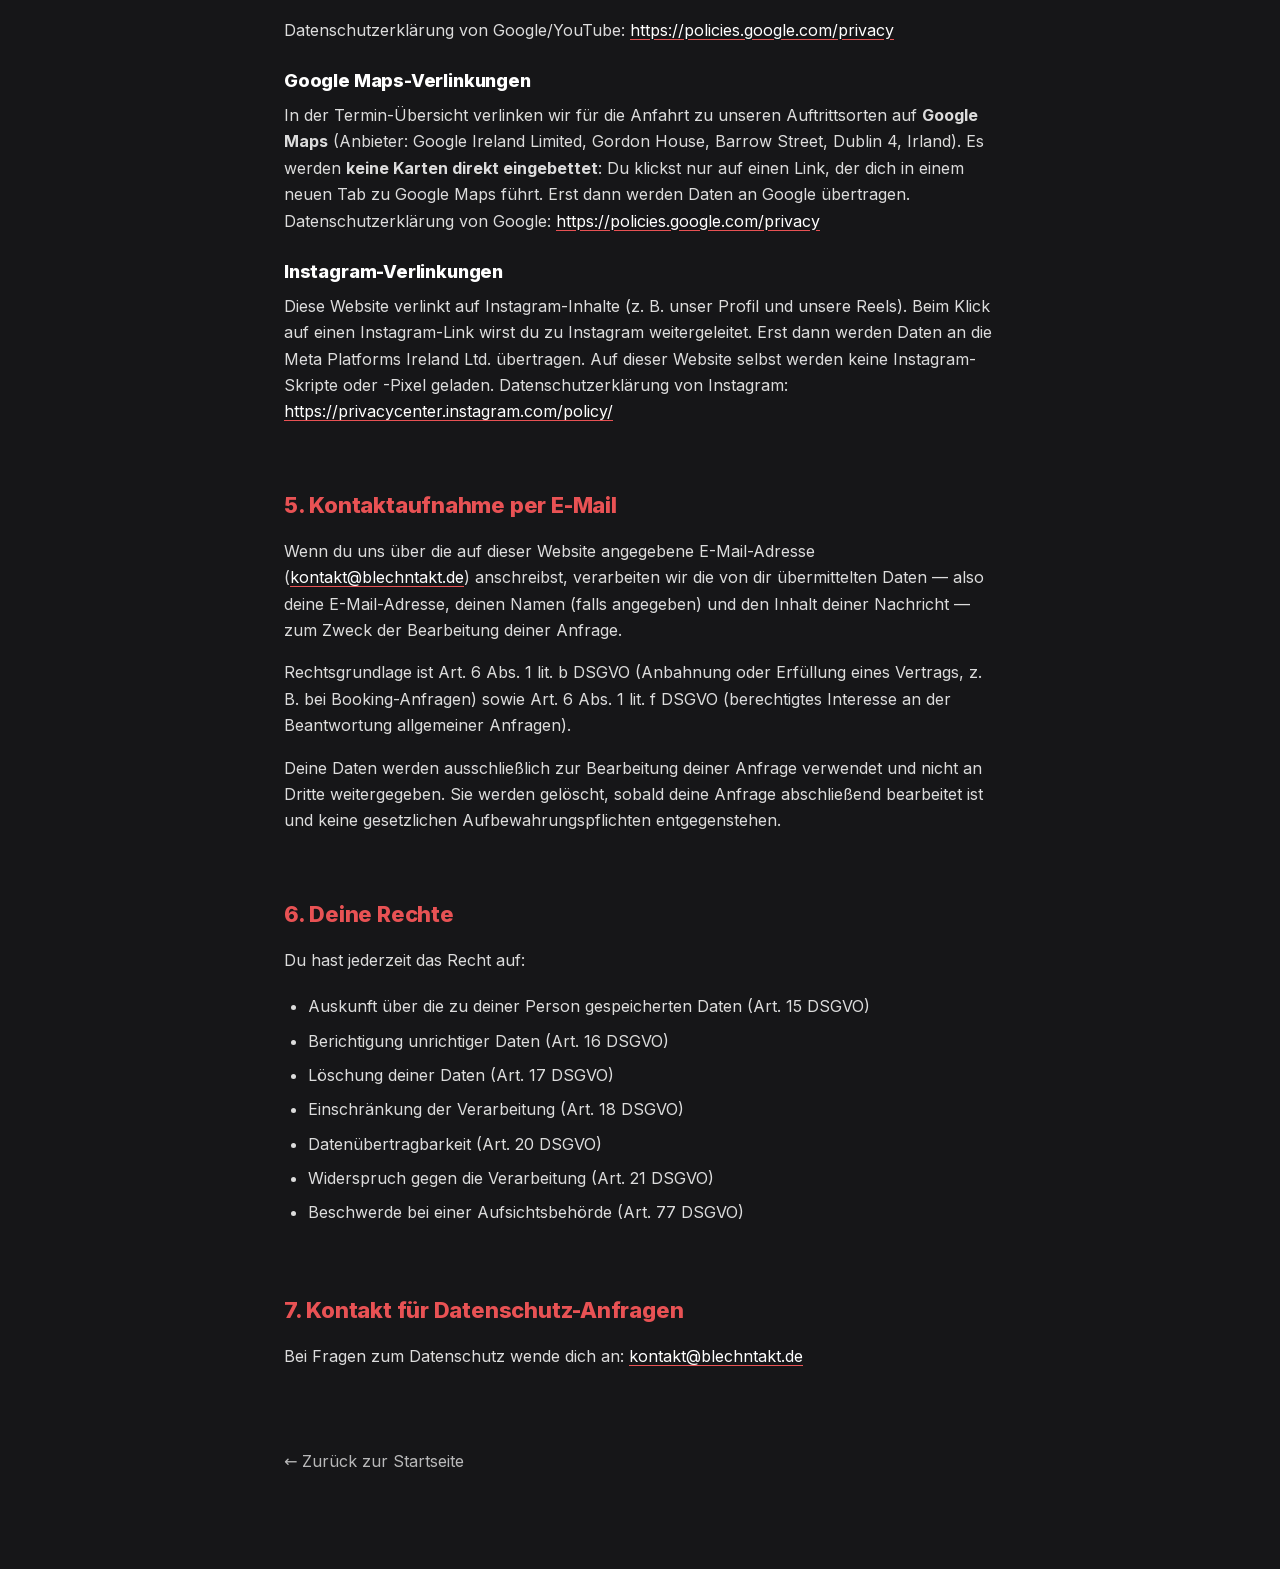
==== commit ee144ffc: "Critique #5: Beweis im Hero, Booking-Button früher, weißer Fokus-Ring auf Rot, Karten-Link nur auf K" ====
--- a/datenschutz.html
+++ b/datenschutz.html
@@ -8,17 +8,17 @@
   <link rel="icon" href="assets/icons/favicon.svg" type="image/svg+xml">
   <link rel="icon" href="assets/icons/favicon-32.png" sizes="32x32" type="image/png">
   <link rel="apple-touch-icon" href="assets/icons/apple-touch-icon.png">
-  <link rel="stylesheet" href="styles.css?v=2026-10-27j">
+  <link rel="stylesheet" href="styles.css?v=2026-10-27k">
   <style>
     .legal { max-width: 760px; margin: 0 auto; padding: var(--space-2xl) var(--space-md); }
     .legal h1 { font-size: var(--font-size-h2); margin-bottom: var(--space-lg); }
-    .legal h2 { font-size: 22px; margin-top: var(--space-xl); margin-bottom: var(--space-sm); color: var(--color-accent); }
+    .legal h2 { font-size: 22px; margin-top: var(--space-xl); margin-bottom: var(--space-sm); color: var(--color-accent-text); }
     .legal h3 { font-size: 18px; margin-top: var(--space-md); margin-bottom: var(--space-xs); }
     .legal p { color: var(--color-text-muted); line-height: var(--line-height-relaxed); margin-bottom: var(--space-sm); }
     .legal ul { color: var(--color-text-muted); line-height: var(--line-height-relaxed); margin-left: var(--space-md); margin-bottom: var(--space-sm); }
     .legal ul li { list-style: disc; padding: 4px 0; }
     .legal .back { display: inline-block; margin-top: var(--space-xl); color: var(--color-text-soft); text-decoration: none; }
-    .legal .back:hover { color: var(--color-accent); }
+    .legal .back:hover { color: var(--color-accent-text); }
     .placeholder { background: rgba(178,35,37,0.15); padding: 2px 8px; border-radius: 4px; color: var(--color-accent); font-weight: 600; }
   </style>
 </head>
--- a/styles.css
+++ b/styles.css
@@ -157,6 +157,12 @@
 
 .red-n { color: var(--color-accent); }  /* logo letter, keeps exact brand red */
 
+/* Red focus ring would vanish on red surfaces */
+.booking :focus-visible, .btn--primary:focus-visible, .sticky-call:focus-visible { outline-color: var(--color-text); }
+
+/* Even line lengths in headings (no lone word on the last line) */
+.hero__title, .section-title, .booking__title { text-wrap: balance; }
+
 /* Outline icons from the inline sprite in index.html; colour follows the text */
 .icon {
   width: 1em; height: 1em;
@@ -200,20 +206,6 @@
   .btn--primary { padding-inline: 16px; font-size: 16px; gap: 8px; white-space: nowrap; }
 }
 .btn--primary:hover { background: var(--color-accent-hover); transform: translateY(-1px); }
-
-.badge {
-  display: inline-block;
-  padding: 4px 10px;
-  border-radius: var(--radius-sm);
-  font-size: var(--font-size-micro);
-  font-weight: 600;
-  letter-spacing: 0.5px;
-  text-transform: uppercase;
-}
-.badge--confirmed {
-  background: rgba(34, 197, 94, 0.15);
-  color: var(--color-success);
-}
 
 .logo-text {
   font-weight: 900;
@@ -360,18 +352,17 @@
   transition: color var(--transition-base);
 }
 /* Invisible extension: 44px tap target without changing the look */
-.hero__secondary-link, .booking__alt a, .repertoire__cta a, .hero__microtrust a { position: relative; }
-.hero__secondary-link::after, .booking__alt a::after, .repertoire__cta a::after,
-.hero__microtrust a::after { content: ""; position: absolute; inset: -12px -4px; }
-.hero__microtrust a::after { inset: -14px -4px; }
+.hero__secondary-link, .booking__alt a, .repertoire__cta a { position: relative; }
+.hero__secondary-link::after, .booking__alt a::after, .repertoire__cta a::after { content: ""; position: absolute; inset: -12px -4px; }
 .hero__secondary-link:hover { color: var(--color-text); border-bottom-color: var(--color-accent-text); }
 
 .hero__microtrust {
-  font-size: var(--font-size-small);
-  color: var(--color-text-soft);
+  font-size: 15px;
+  font-weight: 600;
+  color: var(--color-text-muted);
   margin-top: var(--space-md);
-}
-.hero__microtrust a { color: var(--color-text-muted); }
+  max-width: 34ch;
+}
 
 @media (min-width: 960px) {
   .hero {
@@ -591,15 +582,6 @@
 }
 
 
-.video-card__embed iframe {
-  position: absolute;
-  inset: 0;
-  width: 100%;
-  height: 100%;
-  border: 0;
-  display: block;
-}
-
 .video-card__caption {
   padding: var(--space-md) var(--space-lg);
   font-size: 15px;
@@ -670,12 +652,6 @@
 
 @media (min-width: 720px) {
   .videos__cta-qr { display: block; width: 96px; height: 96px; margin-left: auto; }
-}
-
-.videos__hint {
-  font-size: var(--font-size-small);
-  color: var(--color-text-faint);
-  margin-top: var(--space-md);
 }
 
 /* ============================================================
@@ -783,22 +759,14 @@
   height: 100%;
 }
 
-.gig-card--link { cursor: pointer; }
-.gig-card--link:hover,
-.gig-card--link:focus-visible {
-  border-color: var(--color-accent-text);
-  transform: translateY(-2px);
-}
-.gig-card--link:focus-visible { outline: none; box-shadow: 0 0 0 2px var(--color-accent); }
-
-.gig-card--private {
-  background: linear-gradient(135deg, var(--color-bg-card), rgba(178,35,37,0.05));
-}
-
 .gig-card__map-hint {
-  display: block;
+  display: inline-flex;
+  align-items: center;
+  align-self: flex-start;
+  min-height: 44px;
   margin-top: auto;
-  margin-bottom: var(--space-xs);
+  margin-bottom: calc(-1 * var(--space-xs));
+  text-decoration: none;
   font-size: var(--font-size-small);
   color: var(--color-text-soft);
   font-weight: 600;
@@ -833,7 +801,7 @@
 /* Past gigs: muted text instead of opacity, so contrast stays readable */
 .gig-card--past .gig-card__date,
 .gig-card--past .gig-card__title { color: var(--color-text-soft); }
-.gig-card--link:hover .gig-card__map-hint { color: var(--color-accent-text); }
+.gig-card__map-hint:hover { color: var(--color-accent-text); }
 .gig-card--past .gig-card__map-hint { display: none; }
 .gig-card__past-label {
   margin-left: auto;
@@ -1000,7 +968,7 @@
 
 .booking__proof {
   max-width: 580px;
-  margin: 0 auto var(--space-xl);
+  margin: var(--space-xl) auto 0;
   padding-top: var(--space-md);
   border-top: 1px solid rgba(255, 255, 255, 0.3);
 }
@@ -1028,7 +996,6 @@
 }
 
 .booking__contact {
-  margin-top: calc(-1 * var(--space-md));
   margin-bottom: var(--space-sm);
   font-size: var(--font-size-lead);
 }
@@ -1058,7 +1025,7 @@
 }
 
 .booking__alt {
-  margin-top: var(--space-xl);
+  margin-top: var(--space-lg);
   display: flex;
   gap: var(--space-lg);
   justify-content: center;
@@ -1158,6 +1125,7 @@
   text-decoration: none;
   z-index: var(--z-sticky);
   box-shadow: 0 -4px 20px rgba(0, 0, 0, 0.3);
+  border-top: 1px solid rgba(255, 255, 255, 0.35);
 }
 .sticky-call:hover { background: var(--color-accent-hover); }
 .sticky-call { transition: transform var(--transition-base); }
